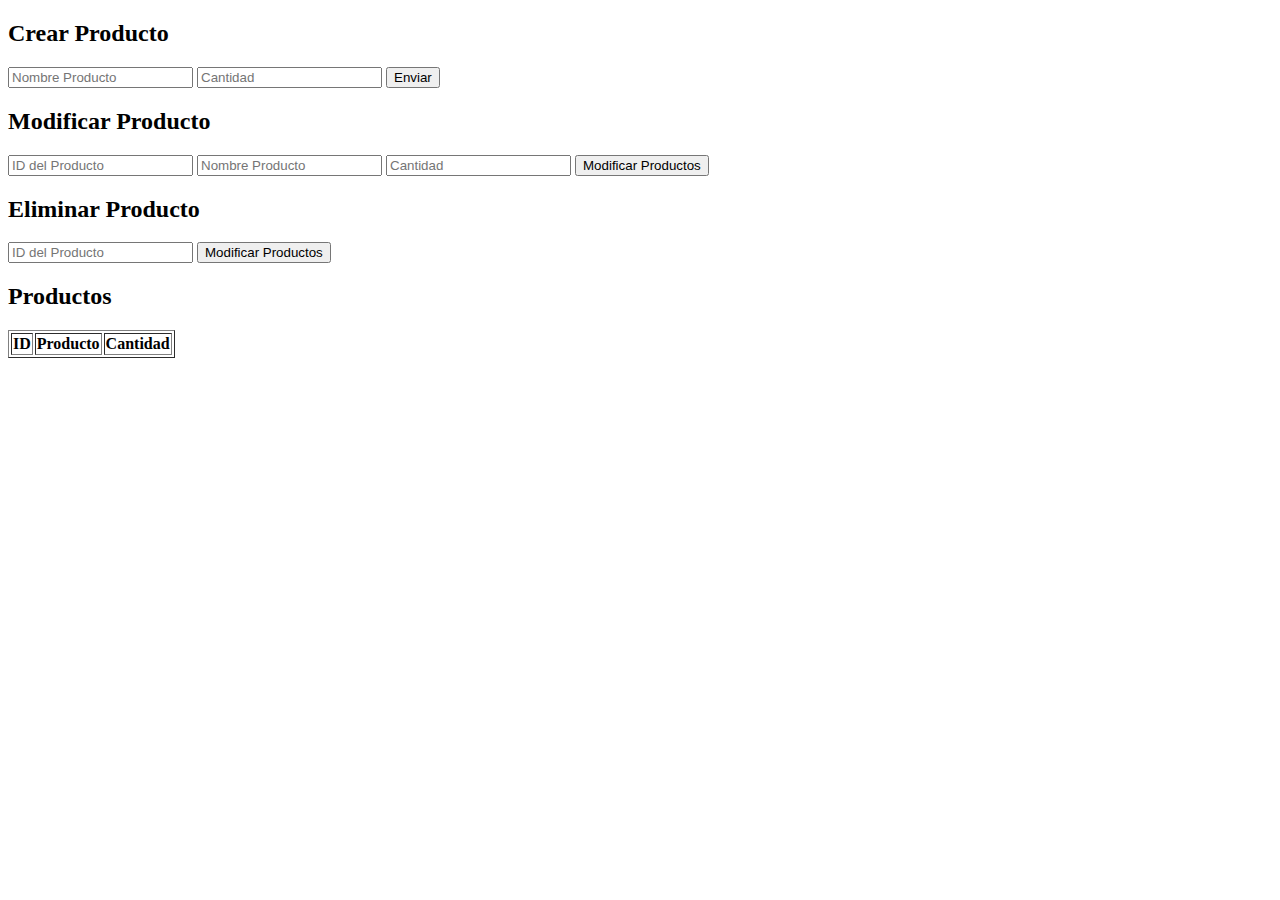
==== ejercicio/index.html @ 71c44108 "practica 1" ====
<!DOCTYPE html>
<html lang="en">
<head>
    <meta charset="UTF-8">
    <meta name="viewport" content="width=device-width, initial-scale=1.0">
    <title>Ejercicio</title>
    <link rel="stylesheet" href="./css/estilos.css">
</head>
<body>
    <h2>Crear Producto</h2>
    <form id="formularioCrear">
        <input type="text" class="nombre" placeholder="Nombre Producto">
        <input type="number" class="cantidad" placeholder="Cantidad">
        <button type="submit">Enviar</button> 
    </form>

    <h2>Modificar Producto</h2>
    <form id="formularioModificar">
        <input type="text" class="productId" placeholder="ID del Producto">
        <input type="text" class="nombre" placeholder="Nombre Producto">
        <input type="number" class="cantidad" placeholder="Cantidad">
        <button onclick="updateProduct()">Modificar Productos</button>
    </form>

    <h2>Eliminar Producto</h2>
    <form id="formularioEliminar">
        <input type="text" class="productId" placeholder="ID del Producto">
        <button onclick="deleteProduct()">Modificar Productos</button>
    </form>

    <h2>Productos</h2>
    <table border="1">
        <thead>
            <tr>
                <th>ID</th>
                <th>Producto</th>
                <th>Cantidad</th>
            </tr>
        </thead>
        <tbody id="body"></tbody>
    </table>

    <script src="./js/script.js"></script>
    
</body>
</html>
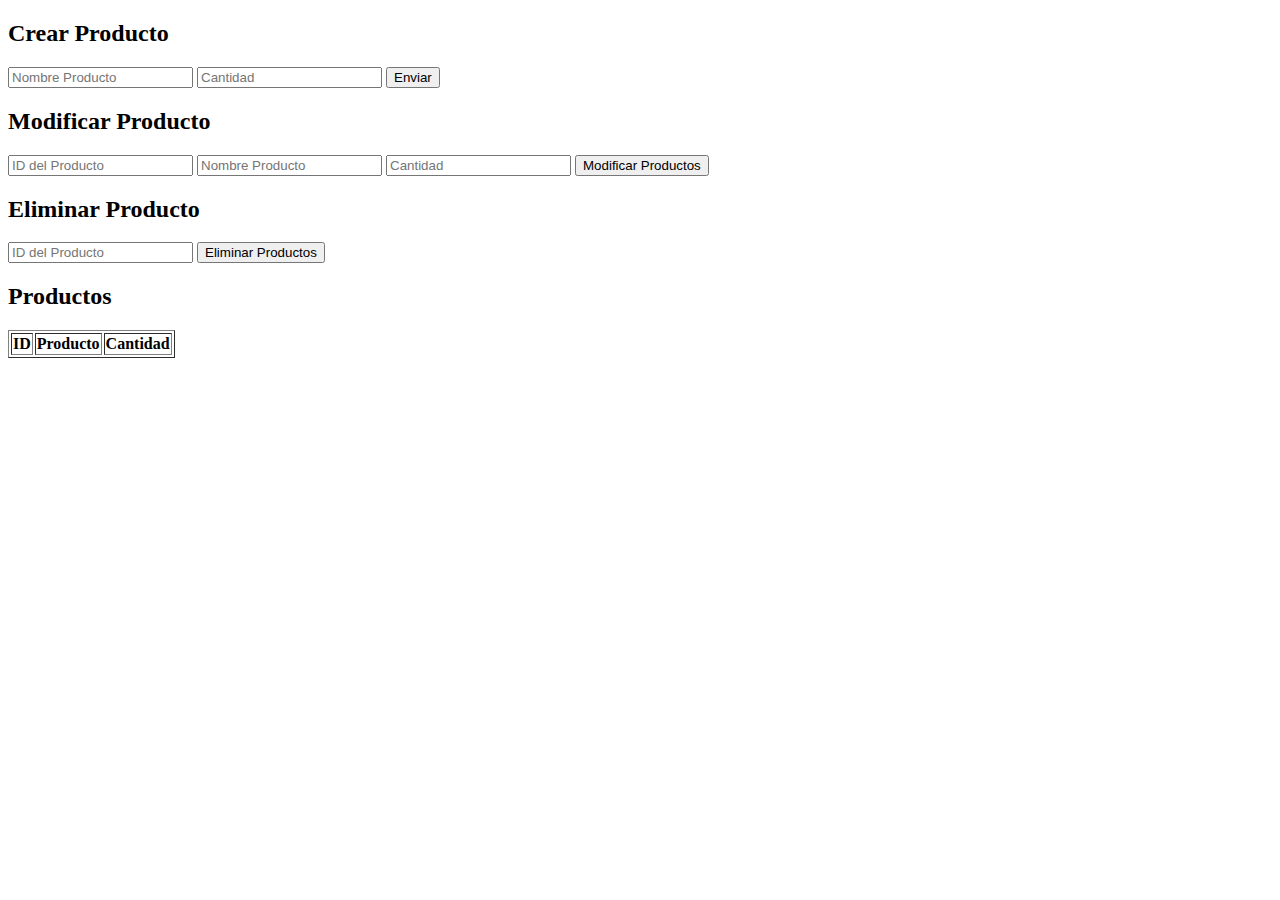
==== commit 689e8877: "lunes" ====
--- a/ejercicio/index.html
+++ b/ejercicio/index.html
@@ -19,13 +19,13 @@
         <input type="text" class="productId" placeholder="ID del Producto">
         <input type="text" class="nombre" placeholder="Nombre Producto">
         <input type="number" class="cantidad" placeholder="Cantidad">
-        <button onclick="updateProduct()">Modificar Productos</button>
+        <button type="submit">Modificar Productos</button>
     </form>
 
     <h2>Eliminar Producto</h2>
     <form id="formularioEliminar">
         <input type="text" class="productId" placeholder="ID del Producto">
-        <button onclick="deleteProduct()">Modificar Productos</button>
+        <button type="submit">Eliminar Productos</button>
     </form>
 
     <h2>Productos</h2>
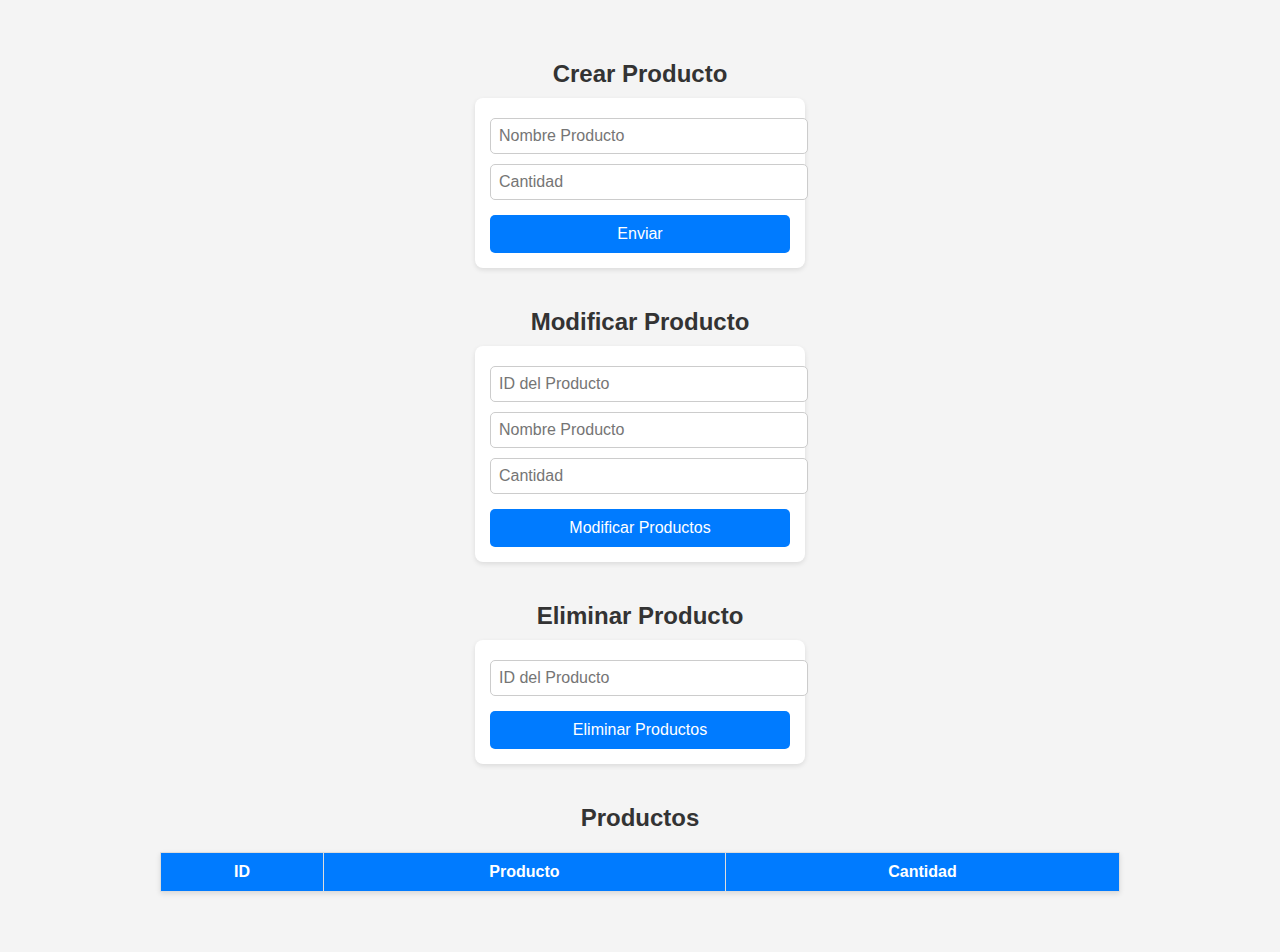
==== commit f93a9399: "acabauu" ====
--- a/ejercicio/index.html
+++ b/ejercicio/index.html
@@ -9,22 +9,22 @@
 <body>
     <h2>Crear Producto</h2>
     <form id="formularioCrear">
-        <input type="text" class="nombre" placeholder="Nombre Producto">
-        <input type="number" class="cantidad" placeholder="Cantidad">
+        <input type="text" class="nombre" placeholder="Nombre Producto" required>
+        <input type="number" class="cantidad" placeholder="Cantidad" min="1" required>
         <button type="submit">Enviar</button> 
     </form>
 
     <h2>Modificar Producto</h2>
     <form id="formularioModificar">
-        <input type="text" class="productId" placeholder="ID del Producto">
-        <input type="text" class="nombre" placeholder="Nombre Producto">
-        <input type="number" class="cantidad" placeholder="Cantidad">
+        <input type="text" class="productId" placeholder="ID del Producto" required>
+        <input type="text" class="nombre" placeholder="Nombre Producto" required>
+        <input type="number" class="cantidad" placeholder="Cantidad" min="1" required>
         <button type="submit">Modificar Productos</button>
     </form>
 
     <h2>Eliminar Producto</h2>
     <form id="formularioEliminar">
-        <input type="text" class="productId" placeholder="ID del Producto">
+        <input type="text" class="productId" placeholder="ID del Producto" required>
         <button type="submit">Eliminar Productos</button>
     </form>
 
--- a/ejercicio/css/estilos.css
+++ b/ejercicio/css/estilos.css
@@ -0,0 +1,116 @@
+/* Estilos generales */
+body {
+    font-family: Arial, sans-serif;
+    background-color: #f4f4f4;
+    margin: 20px;
+    padding: 20px;
+    text-align: center;
+}
+
+/* Títulos */
+h2 {
+    color: #333;
+    margin-bottom: 10px;
+}
+
+/* Formularios */
+form {
+    background: #fff;
+    padding: 15px;
+    border-radius: 8px;
+    box-shadow: 0px 2px 5px rgba(0, 0, 0, 0.1);
+    display: inline-block;
+    margin-bottom: 20px;
+    width: 300px;
+    text-align: left;
+}
+
+form input {
+    width: 100%;
+    padding: 8px;
+    margin: 5px 0;
+    border: 1px solid #ccc;
+    border-radius: 5px;
+    font-size: 16px;
+}
+
+form button {
+    width: 100%;
+    padding: 10px;
+    background-color: #007BFF;
+    color: white;
+    border: none;
+    border-radius: 5px;
+    cursor: pointer;
+    font-size: 16px;
+    margin-top: 10px;
+    transition: background 0.3s ease;
+}
+
+form button:hover {
+    background-color: #0056b3;
+}
+
+/* Tabla */
+table {
+    width: 80%;
+    margin: 20px auto;
+    border-collapse: collapse;
+    background: white;
+    box-shadow: 0px 2px 5px rgba(0, 0, 0, 0.1);
+}
+
+table th, table td {
+    border: 1px solid #ddd;
+    padding: 10px;
+    text-align: center;
+}
+
+table th {
+    background-color: #007BFF;
+    color: white;
+}
+
+table tr:nth-child(even) {
+    background-color: #f9f9f9;
+}
+
+/* Botones dentro de la tabla */
+table button {
+    padding: 5px 10px;
+    border: none;
+    border-radius: 5px;
+    cursor: pointer;
+    font-size: 14px;
+    margin: 2px;
+    transition: background 0.3s ease;
+}
+
+table button:first-child {
+    background-color: #dc3545;
+    color: white;
+}
+
+table button:first-child:hover {
+    background-color: #c82333;
+}
+
+table button:last-child {
+    background-color: #28a745;
+    color: white;
+}
+
+table button:last-child:hover {
+    background-color: #218838;
+}
+
+/* Responsive */
+@media (max-width: 600px) {
+    form {
+        width: 90%;
+    }
+
+    table {
+        width: 100%;
+    }
+}
